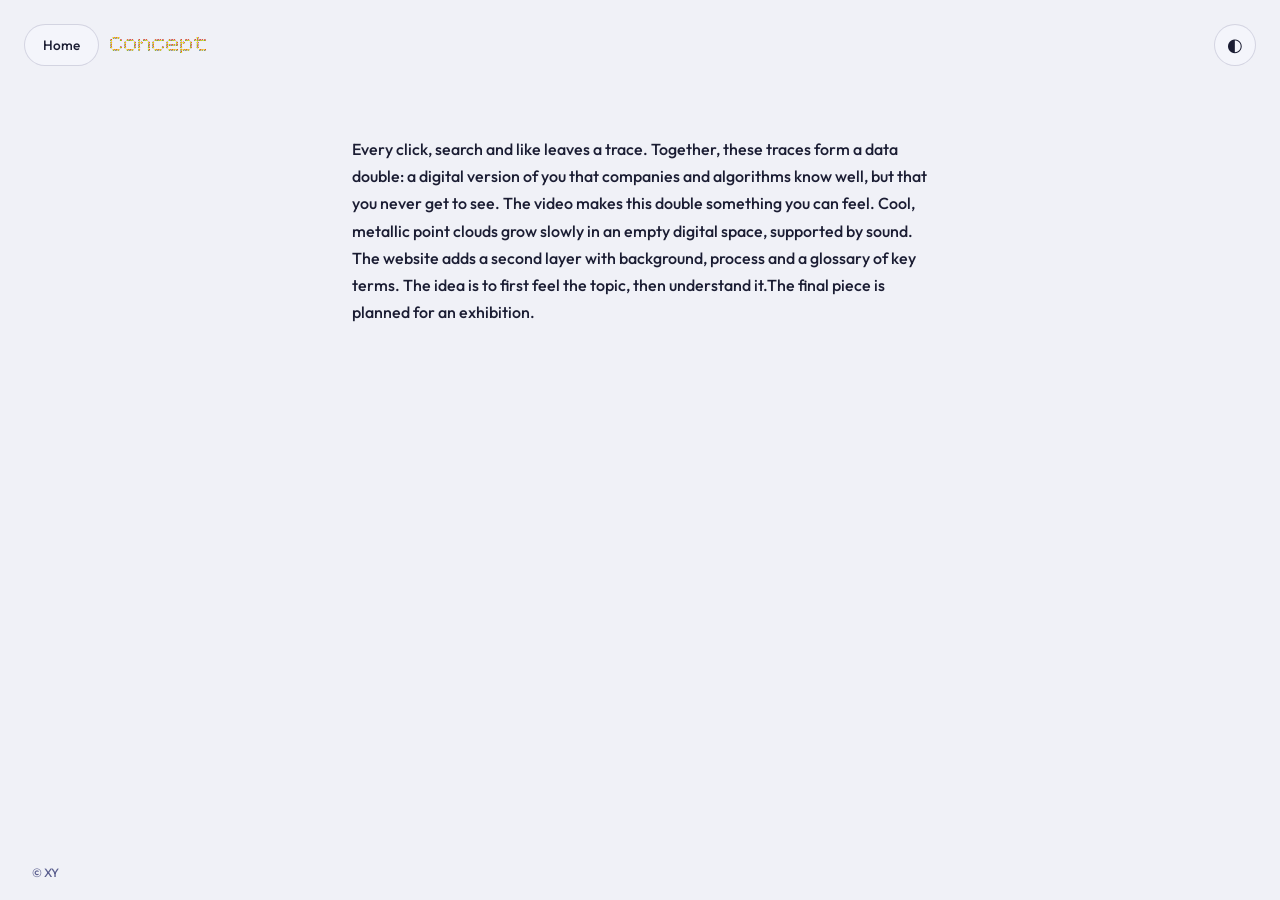
==== pages/concept.html @ 133a5e2c "first" ====
<!DOCTYPE html>
<html lang="de">
<head>
<meta charset="UTF-8">
<title>Concept — Digital Trace</title>
<meta name="viewport" content="width=device-width, initial-scale=1.0">
<link rel="stylesheet" href="../css/style.css">
</head>
<body>

<button id="theme-toggle" class="theme-toggle" aria-label="Dark/Light Mode umschalten">◐</button>
<a href="../index.html" class="home-button">Home</a>

<header class="detail-header">
  <h1>Concept</h1>
</header>

<main class="static-page">
  <p>Every click, search and like leaves a trace. Together, these traces form a data double: a digital version of you that companies and algorithms know well, but that you never get to see. The video makes this double something you can feel. Cool, metallic point clouds grow slowly in an empty digital space, supported by sound. The website adds a second layer with background, process and a glossary of key terms. The idea is to first feel the topic, then understand it.The final piece is planned for an exhibition.</p>
</main>

<footer class="site-footer">© XY</footer>

<script src="../js/theme.js"></script>
</body>
</html>
---- css/style.css ----
@font-face {
  font-family: 'Outfit';
  src: url('../fonts/Outfit-Medium.woff2') format('woff2');
  font-weight: 100;
  font-style: normal;
  font-display: swap;
}

@font-face {
  font-family: 'Bitcount Single Ink';
  src: url('../fonts/BitcountSingleInk.woff2') format('woff2-variations');
  font-weight: 100 300;
  font-style: normal;
  font-display: swap;
}

:root {
  --bg: #f0f1f7;
  --fg: #1b1d33;
  --accent: #5b5f8f;
  --panel-bg: rgba(245, 246, 251, 0.92);
  --border: rgba(60, 60, 110, 0.18);
}

html[data-theme="dark"] {
  --bg: #0c0d16;
  --fg: #e6e6f5;
  --accent: #9a9fd9;
  --panel-bg: rgba(18, 19, 34, 0.9);
  --border: rgba(150, 150, 220, 0.2);
}

* { box-sizing: border-box; }

body {
  margin: 0;
  font-family: 'Outfit', 'Helvetica Neue', Arial, sans-serif;
  background: var(--bg);
  color: var(--fg);
  transition: background 0.3s ease, color 0.3s ease;
  overflow-x: hidden;
}

/* Homepage */
#sphere-container {
  width: 100vw;
  height: 100vh;
  position: relative;
}

.title-overlay {
  position: fixed;
  top: 32px;
  left: 32px;
  z-index: 10;
  pointer-events: none;
}

.title-overlay h1 {
  margin: 0;
  font-size: 2rem;
  font-weight: 600;
  letter-spacing: 0.02em;
  font-family: 'Bitcount Single Ink', sans-serif;
}

.title-overlay p {
  margin: 4px 0 0;
  font-size: 0.85rem;
  color: var(--accent);
}

.node-label {
  position: absolute;
  transform: translate(-50%, -50%);
  pointer-events: auto;
  cursor: pointer;
  font-size: 0.8rem;
  color: var(--fg);
  text-shadow: 0 0 6px var(--bg), 0 0 6px var(--bg);
  white-space: nowrap;
  transition: opacity 0.15s ease;
}

.node-label:hover {
  text-decoration: underline;
}

/* Buttons */
.theme-toggle,
.info-toggle {
  position: fixed;
  width: 42px;
  height: 42px;
  border-radius: 50%;
  border: 1px solid var(--border);
  background: var(--panel-bg);
  color: var(--fg);
  font-size: 1.1rem;
  cursor: pointer;
  display: flex;
  align-items: center;
  justify-content: center;
  z-index: 100;
  text-decoration: none;
  transition: transform 0.2s ease;
}

.home-button {
  position: fixed;
  top: 24px;
  left: 24px;
  height: 42px;
  padding: 0 18px;
  border-radius: 21px;
  border: 1px solid var(--border);
  background: var(--panel-bg);
  color: var(--fg);
  font-size: 0.85rem;
  cursor: pointer;
  display: flex;
  align-items: center;
  justify-content: center;
  z-index: 100;
  text-decoration: none;
  transition: transform 0.2s ease;
}

.theme-toggle:hover,
.home-button:hover,
.info-toggle:hover {
  transform: scale(1.08);
}

.theme-toggle { top: 24px; right: 24px; }
.info-toggle { bottom: 24px; right: 24px; }

.about-link {
  position: fixed;
  top: 24px;
  right: 78px;
  z-index: 100;
  height: 42px;
  padding: 0 18px;
  border-radius: 21px;
  border: 1px solid var(--border);
  background: var(--panel-bg);
  color: var(--fg);
  font-size: 0.85rem;
  text-decoration: none;
  display: flex;
  align-items: center;
  transition: transform 0.2s ease;
}

.about-link:hover { transform: scale(1.05); }

.toc-toggle {
  position: fixed;
  top: 24px;
  right: 178px;
  z-index: 100;
  height: 42px;
  padding: 0 18px;
  border-radius: 21px;
  border: 1px solid var(--border);
  background: var(--panel-bg);
  color: var(--fg);
  font-size: 0.85rem;
  cursor: pointer;
  transition: transform 0.2s ease;
}

.toc-toggle:hover { transform: scale(1.05); }

.toc-panel {
  position: fixed;
  top: 78px;
  right: 24px;
  width: 240px;
  max-height: 0;
  overflow: hidden;
  background: var(--panel-bg);
  border: 1px solid var(--border);
  border-radius: 14px;
  z-index: 99;
  opacity: 0;
  transition: max-height 0.3s ease, opacity 0.3s ease, padding 0.3s ease;
}

.toc-panel.open {
  max-height: 400px;
  opacity: 1;
  padding: 10px 0;
}

.toc-entry {
  display: flex;
  align-items: center;
  gap: 10px;
  padding: 10px 18px;
  font-size: 0.85rem;
  color: var(--fg);
  text-decoration: none;
  transition: background 0.15s ease;
}

.toc-entry:hover { background: var(--border); }

.toc-dot {
  width: 8px;
  height: 8px;
  border-radius: 50%;
  flex-shrink: 0;
}

.site-footer {
  position: fixed;
  bottom: 20px;
  left: 32px;
  z-index: 50;
  font-size: 0.75rem;
  color: var(--accent);
}

/* Statische Seiten (About / Impressum) */
.static-page {
  max-width: 640px;
  margin: 0 auto;
  padding: 120px 32px 100px;
  line-height: 1.7;
}

.static-page h1 { font-size: 1.8rem; margin-bottom: 24px; font-family: 'Bitcount Single Ink', sans-serif; font-weight: 600; }
.static-page p { color: var(--fg); margin-bottom: 16px; }

.video-page {
  max-width: 960px;
  margin: 0 auto;
  padding: 120px 32px 100px;
}

.video-frame-wrapper {
  position: relative;
  width: 100%;
  padding-top: 56.25%; /* 16:9 */
  border-radius: 6px;
  overflow: hidden;
  background: #000;
}

.video-frame-wrapper .video-embed {
  position: absolute;
  top: 0;
  left: 0;
  width: 100%;
  height: 100%;
  border: 0;
}

video.video-embed {
  width: 100%;
  border-radius: 6px;
  display: block;
  background: #000;
}

.video-caption {
  margin-top: 20px;
  font-size: 0.9rem;
  color: var(--accent);
  line-height: 1.6;
}

.glossary-page .glossary-intro {
  color: var(--accent);
  margin-bottom: 32px;
}

.glossary-list { margin: 0; }

.glossary-entry {
  padding: 18px 0;
  border-bottom: 1px solid var(--border);
}

.glossary-entry dt {
  font-weight: 600;
  font-size: 1rem;
  color: var(--fg);
  margin-bottom: 6px;
}

.glossary-entry dd {
  margin: 0;
  color: var(--accent);
  line-height: 1.6;
  font-size: 0.9rem;
}

/* Detail page */
.detail-header {
  position: fixed;
  top: 24px;
  left: 110px;
  right: 84px;
  height: 42px;
  z-index: 10;
  display: flex;
  align-items: center;
  justify-content: space-between;
}

.detail-header h1 {
  font-size: 1.5rem;
  font-weight: 600;
  margin: 0;
  font-family: 'Bitcount Single Ink', sans-serif;
}

.view-toggle {
  border: 1px solid var(--border);
  background: var(--panel-bg);
  color: var(--fg);
  padding: 8px 14px;
  border-radius: 20px;
  cursor: pointer;
  font-size: 0.8rem;
}

.info-panel {
  position: fixed;
  top: 0;
  right: -360px;
  width: 320px;
  height: 100%;
  background: var(--panel-bg);
  border-left: 1px solid var(--border);
  padding: 90px 28px 28px;
  transition: right 0.35s ease;
  z-index: 90;
  overflow-y: auto;
}

.info-panel.open { right: 0; }

.info-panel h2 { margin-top: 0; font-family: 'Bitcount Single Ink', sans-serif; font-weight: 600; }
.info-panel p { line-height: 1.6; color: var(--accent); }

.gallery {
  width: 100vw;
  height: 100vh;
  position: relative;
  overflow: hidden;
  cursor: grab;
}

.gallery.dragging { cursor: grabbing; }

.gallery-canvas {
  position: absolute;
  top: 0;
  left: 0;
  transform-origin: 0 0;
}

.gallery-item {
  position: absolute;
  cursor: grab;
}

.gallery-item.item-dragging {
  cursor: grabbing;
  z-index: 50;
}

.gallery-image {
  display: block;
  width: 100%;
  object-fit: cover;
  border-radius: 4px;
  box-shadow: 0 8px 24px rgba(0, 0, 0, 0.25);
  cursor: pointer;
  user-select: none;
  transition: box-shadow 0.2s ease;
}

.gallery-image:hover { box-shadow: 0 12px 32px rgba(0, 0, 0, 0.35); }

.gallery-label {
  margin-top: 8px;
  font-size: 0.75rem;
  color: var(--accent);
  letter-spacing: 0.02em;
}

/* Grid mode */
.gallery.grid-mode .gallery-canvas {
  position: static;
  transform: none !important;
  display: grid;
  grid-template-columns: repeat(auto-fill, minmax(240px, 1fr));
  gap: 24px;
  padding: 120px 40px 40px;
  width: 100%;
  height: auto;
  cursor: default;
}

.gallery.grid-mode .gallery-item {
  position: static !important;
  width: auto !important;
}

.gallery.grid-mode .gallery-image {
  width: 100% !important;
  height: 260px !important;
}
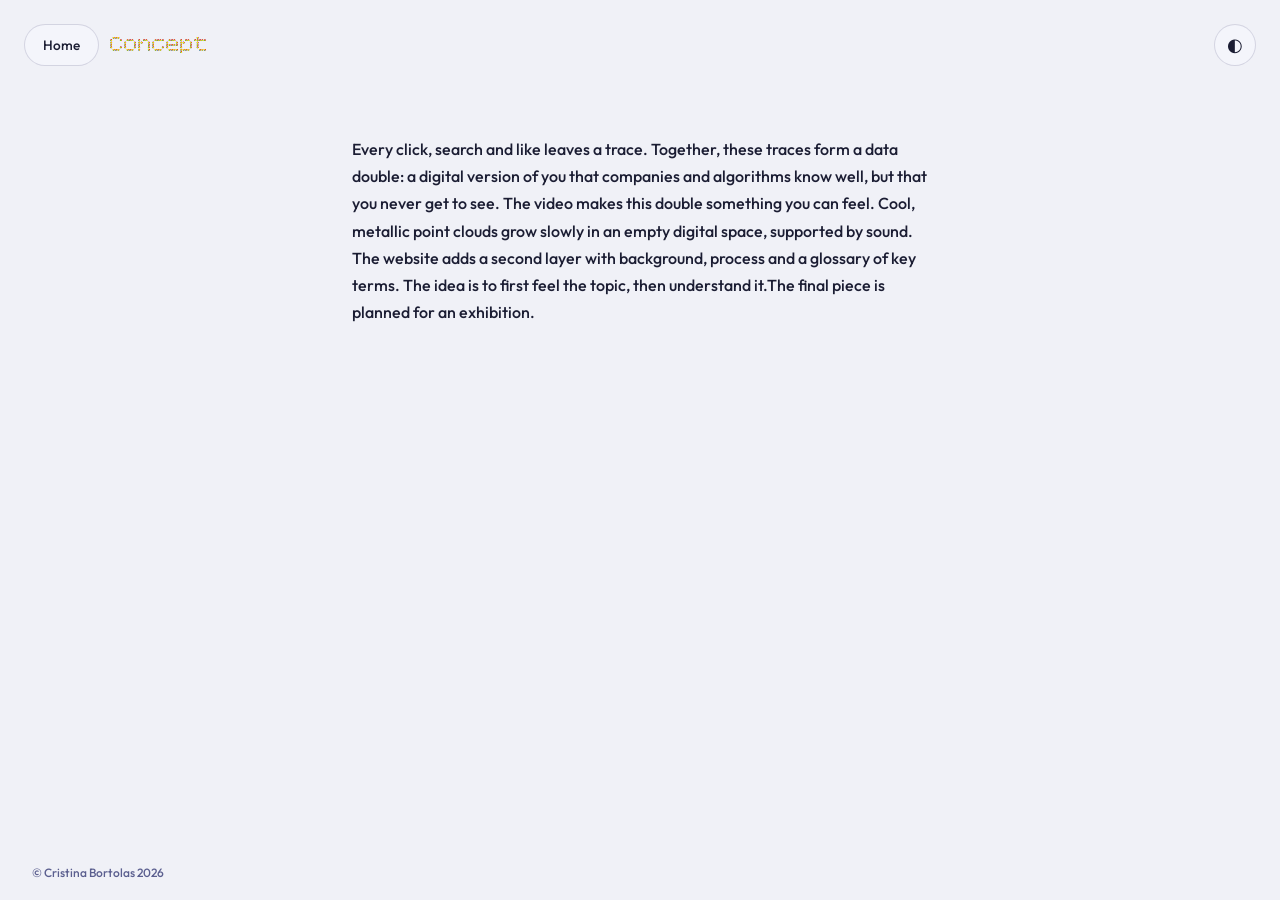
==== commit 184dcf71: "new" ====
--- a/pages/concept.html
+++ b/pages/concept.html
@@ -19,7 +19,7 @@
   <p>Every click, search and like leaves a trace. Together, these traces form a data double: a digital version of you that companies and algorithms know well, but that you never get to see. The video makes this double something you can feel. Cool, metallic point clouds grow slowly in an empty digital space, supported by sound. The website adds a second layer with background, process and a glossary of key terms. The idea is to first feel the topic, then understand it.The final piece is planned for an exhibition.</p>
 </main>
 
-<footer class="site-footer">© XY</footer>
+<footer class="site-footer">© Cristina Bortolas 2026</footer>
 
 <script src="../js/theme.js"></script>
 </body>
